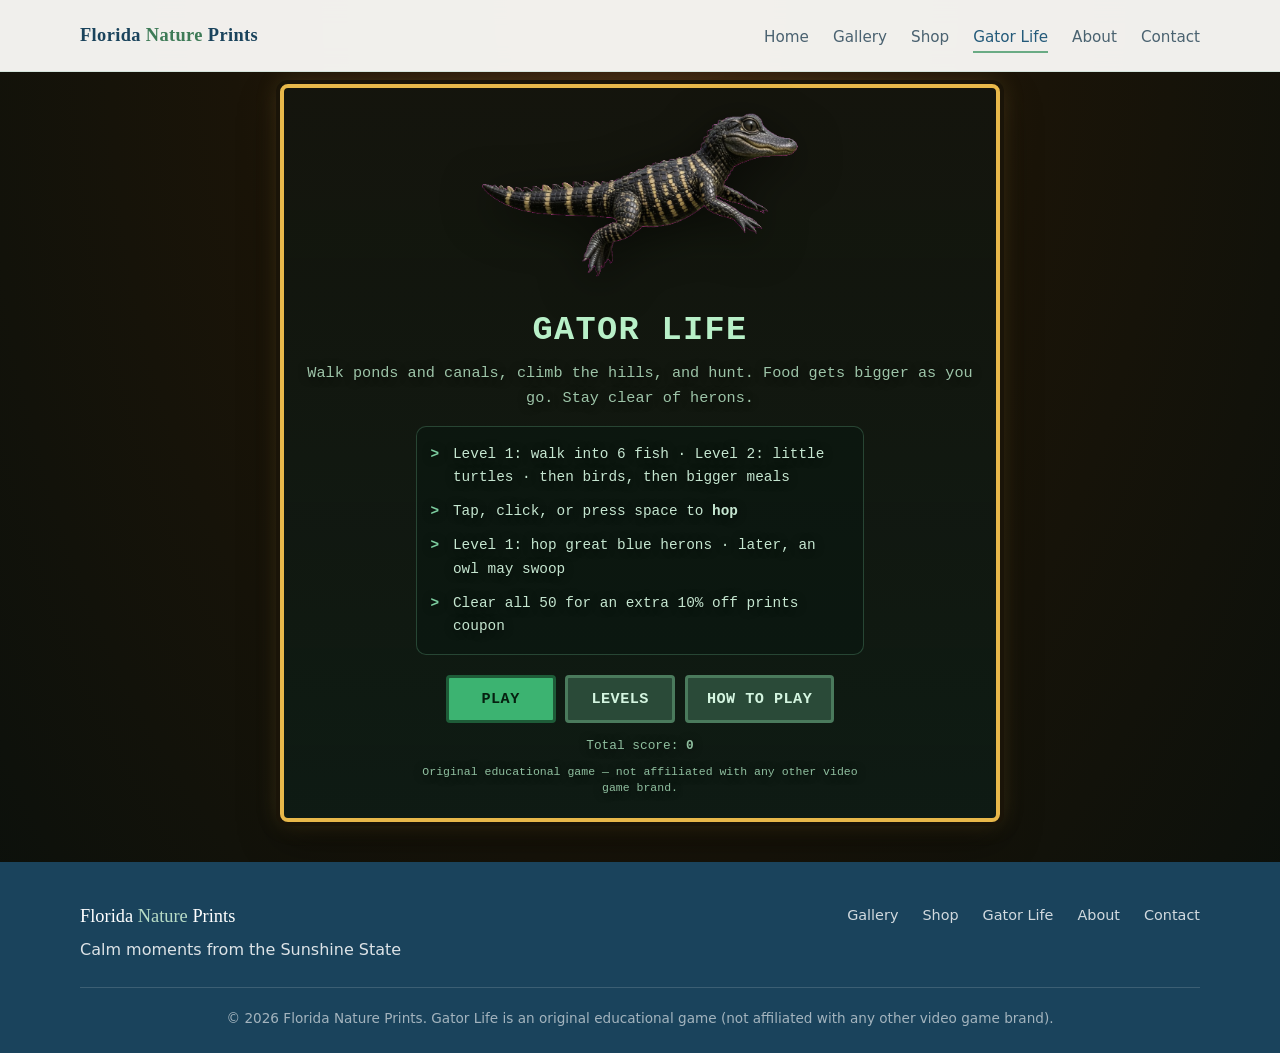
==== offline/gator-life/index.html @ 6492c617 "Replace Gator Life with Wildlife Match and add souvenirs Move Gator Life offline, add a 15-level mat" ====
<!DOCTYPE html>
<html lang="en">
  <head>
    <meta charset="UTF-8" />
    <meta
      name="viewport"
      content="width=device-width, initial-scale=1, maximum-scale=1, user-scalable=no, viewport-fit=cover"
    />
    <meta name="theme-color" content="#1a1408" />
    <meta name="apple-mobile-web-app-capable" content="yes" />
    <meta name="mobile-web-app-capable" content="yes" />
    <meta name="apple-mobile-web-app-status-bar-style" content="black-translucent" />
    <title>Gator Life - Florida Nature Prints</title>
    <meta
      name="description"
      content="Gator Life: hop a hatchling through Florida wetlands, meet herons and spoonbills, and learn real wildlife facts. An original educational game."
    />
    <link rel="stylesheet" href="css/styles.css" />
    <link rel="stylesheet" href="css/game.css?v=bound3" />
  </head>
  <body class="game-page">
    <header class="site-header">
      <div class="container nav-inner">
        <a href="../../index.html" class="logo" data-business-name
          >Florida <span>Nature</span> Prints</a
        >
        <button
          class="nav-toggle"
          type="button"
          aria-label="Open menu"
          aria-expanded="false"
        >
          <svg viewBox="0 0 24 24" fill="none" stroke="currentColor" stroke-width="2">
            <path d="M4 6h16M4 12h16M4 18h16" />
          </svg>
        </button>
        <ul class="nav-links">
          <li><a href="../../index.html">Home</a></li>
          <li><a href="../../gallery.html">Gallery</a></li>
          <li><a href="../../shop.html">Shop</a></li>
          <li><a href="index.html" class="active">Gator Life</a></li>
          <li><a href="../../about.html">About</a></li>
          <li><a href="../../contact.html">Contact</a></li>
        </ul>
      </div>
    </header>

    <main>
      <div class="game-wrap">
        <div class="game-card game-card-arcade">
          <!-- START -->
          <section id="screen-start" class="game-screen active game-screen-photo">
            <div class="start-hero" aria-hidden="true">
              <img
                src="images/game/gator-run.png"
                alt="Hatchling alligator leaping"
                class="start-gator-fig start-gator-run"
                width="320"
                height="180"
              />
            </div>
            <h1>Gator Life</h1>
            <p class="subtitle">
              Walk ponds and canals, climb the hills, and hunt. Food gets
              bigger as you go. Stay clear of herons.
            </p>
            <ul class="start-list">
              <li>Level 1: walk into 6 fish · Level 2: little turtles · then birds, then bigger meals</li>
              <li>Tap, click, or press space to <strong>hop</strong></li>
              <li>Level 1: hop great blue herons · later, an owl may swoop</li>
              <li>Clear all 50 for an extra 10% off prints coupon</li>
            </ul>
            <div class="btn-row">
              <button type="button" class="game-btn game-btn-primary" id="btn-start">
                Play
              </button>
              <button type="button" class="game-btn game-btn-secondary" id="btn-levels">
                Levels
              </button>
              <button type="button" class="game-btn game-btn-secondary" id="btn-how">
                How to play
              </button>
            </div>
            <div
              id="how-box"
              class="fact-card"
              style="display: none; margin-top: 1rem; background: #fffef5; color: #1a3324"
            >
              <p style="color: #1a3324">
                <strong>Hop:</strong> tap the trail, tap the big HOP pad, or press
                space / up / W.<br />
                <strong>Sawgrass &amp; knees:</strong> hop over them.<br />
                <strong>Hanging moss:</strong> stay on the bank — don’t hop.<br />
                <strong>Gaps &amp; logs:</strong> leap the water; land on fallen logs.<br />
                You can hop twice in the air.<br />
                Each level has a hunt (eat fish, catch fireflies, avoid herons).
                Finish the hunt to clear the stretch.<br />
                All 50 levels are open from the start. Three hearts per run.
              </p>
            </div>
            <div class="fact-card coupon-card" id="coupon-box-start" style="display: none; margin-top: 1rem">
              <div class="label">Print coupon</div>
              <p>You earned <strong>10% extra off</strong> prints:</p>
              <p class="coupon-code" id="coupon-code-start">GATOR10</p>
              <p class="coupon-hint"><a href="shop.html">Redeem in the shop</a></p>
            </div>
            <p class="controls-note">
              Total score:
              <strong id="global-score">0</strong>
              <br />
              <span class="legal-note"
                >Original educational game — not affiliated with any other video game
                brand.</span
              >
            </p>
          </section>

          <!-- LEVELS -->
          <section id="screen-levels" class="game-screen game-screen-photo">
            <h1>Pick a stretch</h1>
            <p class="subtitle">All 50 stretches are open. Each one has its own hunt.</p>
            <div class="level-grid" id="level-grid"></div>
            <div class="btn-row">
              <button type="button" class="game-btn game-btn-secondary" id="btn-levels-back">
                Back
              </button>
              <button type="button" class="game-btn game-btn-secondary" id="btn-reset">
                Reset progress
              </button>
            </div>
          </section>

          <!-- PLAY -->
          <section id="screen-play" class="game-screen">
            <div class="play-layout play-layout-runner">
              <div class="game-hud game-hud-compact">
                <span>LV <span id="play-hud-level">1</span></span>
                <span class="hearts" id="play-hud-hearts">♥♥♥</span>
                <span>Score <span id="play-hud-score">0</span></span>
                <button
                  type="button"
                  class="game-btn game-btn-secondary btn-quit-inline"
                  id="btn-quit-play"
                  aria-label="Quit to menu"
                >
                  Menu
                </button>
              </div>
              <h2 id="level-title" class="level-title-compact">Level</h2>
              <p id="level-blurb" style="display: none"></p>
              <div class="age-hud" id="age-hud">
                <div class="age-cell">
                  <span class="age-kicker">AGE</span>
                  <span class="age-big" id="age-big">0</span>
                  <span class="age-sub" id="age-sub">months old</span>
                </div>
                <div class="age-cell age-eat" id="eat-cell">
                  <span class="age-kicker" id="eat-kicker">EAT IN</span>
                  <span class="age-big" id="eat-big">2</span>
                  <span class="age-sub" id="eat-sub">days</span>
                </div>
              </div>

              <div class="stage-wrap stage-wrap-arcade stage-wrap-runner" id="stage-wrap">
                <canvas
                  id="game-canvas"
                  width="960"
                  height="440"
                  aria-label="Gator Life trail — tap to hop"
                ></canvas>
                <div id="goal-overlay" class="goal-overlay" role="dialog" aria-modal="true">
                  <div class="goal-card">
                    <div class="goal-kicker" id="goal-kicker">Level 1</div>
                    <h2 id="goal-title">First hunt</h2>
                    <p id="goal-text">Eat 10 fish. Hop the sawgrass. Don’t get grabbed by a heron.</p>
                    <button type="button" class="game-btn game-btn-primary" id="goal-go">
                      Let’s go
                    </button>
                  </div>
                </div>
                <div id="comic-overlay" class="comic-overlay" aria-modal="true" role="dialog">
                  <div class="meme-panel">
                    <button
                      type="button"
                      class="comic-close"
                      id="comic-close"
                      aria-label="Close quiz and keep playing"
                    >
                      ×
                    </button>
                    <div class="meme-npc" aria-hidden="true">
                      <div class="meme-npc-face" id="comic-npc-face">🐦</div>
                      <div class="meme-npc-name" id="comic-npc-name">Hattie the Heron</div>
                    </div>
                    <div class="comic-bubble meme-bubble">
                      <span class="comic-tag" id="comic-tag">QUIZ</span>
                      <p class="meme-npc-line" id="comic-npc-line">Quick one!</p>
                      <h3 id="comic-question">Question</h3>
                      <div class="comic-options" id="comic-options"></div>
                      <div class="comic-feedback" id="comic-feedback"></div>
                      <button
                        type="button"
                        class="game-btn game-btn-primary comic-continue"
                        id="comic-continue"
                        style="display: none"
                      >
                        Keep hopping
                      </button>
                    </div>
                  </div>
                </div>
              </div>

              <p class="play-hint" id="play-hint">Tap the trail or the HOP pad</p>

              <button type="button" class="hop-btn" id="btn-hop" aria-label="Hop">
                <span class="hop-btn-label">HOP</span>
                <span class="hop-btn-sub">tap · space</span>
              </button>
            </div>
          </section>

          <!-- FACT -->
          <section id="screen-fact" class="game-screen game-screen-photo">
            <div class="complete-emoji fact-gator-wrap" id="fact-emoji">
              <img
                src="images/game/gator-run.png"
                alt=""
                class="fact-gator-img fact-gator-run"
              />
            </div>
            <h1 id="fact-title">Stretch clear!</h1>
            <p class="score-pop" id="fact-score">Score</p>
            <div class="fact-card">
              <div class="label" id="fact-label">Florida Wildlife Fact</div>
              <p id="fact-text">Fact</p>
            </div>
            <div class="fact-card coupon-card" id="coupon-box" style="display: none">
              <div class="label">You finished Gator Life!</div>
              <p>
                Extra <strong>10% off</strong> prints. Use this code at checkout:
              </p>
              <p class="coupon-code" id="coupon-code">GATOR10</p>
              <p class="coupon-hint">
                Open the <a href="shop.html">shop</a> — the code fills in for you.
              </p>
            </div>
            <div class="btn-row">
              <button type="button" class="game-btn game-btn-primary" id="btn-fact-next">
                Next stretch
              </button>
              <button type="button" class="game-btn game-btn-secondary" id="btn-fact-levels">
                Level map
              </button>
            </div>
          </section>
        </div>
      </div>
    </main>

    <footer class="site-footer">
      <div class="container">
        <div class="footer-inner">
          <div>
            <div class="footer-brand" data-business-name>
              Florida <span>Nature</span> Prints
            </div>
            <p data-tagline>Calm moments from the Sunshine State</p>
          </div>
          <ul class="footer-links">
            <li><a href="../../gallery.html">Gallery</a></li>
            <li><a href="../../shop.html">Shop</a></li>
            <li><a href="index.html">Gator Life</a></li>
            <li><a href="../../about.html">About</a></li>
            <li><a href="../../contact.html">Contact</a></li>
          </ul>
        </div>
        <div class="footer-bottom">
          &copy; <span id="year"></span>
          <span data-business-name>Florida Nature Prints</span>. Gator Life is an
          original educational game (not affiliated with any other video game brand).
        </div>
      </div>
    </footer>

    <script>
      document.getElementById("year").textContent = new Date().getFullYear();
    </script>
    <script src="js/config.js"></script>
    <script src="js/main.js"></script>
    <script src="js/gator-questions.js"></script>
    <script src="js/game.js?v=gator12"></script>
  </body>
</html>
---- offline/gator-life/css/styles.css ----
/* ============================================================
   Florida Nature Prints — soft blue & green theme
   ============================================================ */

:root {
  --blue-50: #f0f7fb;
  --blue-100: #d9ecf5;
  --blue-200: #b3d9eb;
  --blue-400: #5a9fc4;
  --blue-600: #2d6f95;
  --blue-700: #245a7a;
  --blue-800: #1a435c;

  --green-50: #f2f8f4;
  --green-100: #dceee3;
  --green-200: #b8dcc6;
  --green-400: #6aab84;
  --green-600: #3d7a56;
  --green-700: #2f5f43;

  --sand: #f7f4ef;
  --cream: #faf9f6;
  --text: #1e3340;
  --text-soft: #4a6270;
  --border: #d4e4dc;
  --white: #ffffff;
  --shadow: 0 8px 30px rgba(36, 90, 122, 0.08);
  --shadow-hover: 0 14px 40px rgba(36, 90, 122, 0.14);
  --radius: 14px;
  --radius-sm: 10px;
  --max: 1120px;
  --header-h: 72px;
  --font: "Segoe UI", system-ui, -apple-system, BlinkMacSystemFont, sans-serif;
  --font-display: Georgia, "Times New Roman", serif;
}

*,
*::before,
*::after {
  box-sizing: border-box;
  margin: 0;
  padding: 0;
}

html {
  scroll-behavior: smooth;
}

body {
  font-family: var(--font);
  color: var(--text);
  background: var(--cream);
  line-height: 1.6;
  min-height: 100vh;
  display: flex;
  flex-direction: column;
}

img {
  max-width: 100%;
  height: auto;
  display: block;
}

a {
  color: var(--blue-600);
  text-decoration: none;
  transition: color 0.2s ease;
}

a:hover {
  color: var(--green-600);
}

/* ---- Layout ---- */
.container {
  width: min(100% - 2rem, var(--max));
  margin-inline: auto;
}

main {
  flex: 1;
}

/* ---- Header / Nav ---- */
.site-header {
  position: sticky;
  top: 0;
  z-index: 100;
  background: rgba(250, 249, 246, 0.92);
  backdrop-filter: blur(12px);
  border-bottom: 1px solid var(--border);
  height: var(--header-h);
}

.nav-inner {
  height: var(--header-h);
  display: flex;
  align-items: center;
  justify-content: space-between;
  gap: 1rem;
}

.logo {
  font-family: var(--font-display);
  font-size: 1.15rem;
  font-weight: 600;
  color: var(--blue-800);
  letter-spacing: 0.02em;
  white-space: nowrap;
}

.logo span {
  color: var(--green-600);
}

.nav-links {
  display: flex;
  align-items: center;
  gap: 0.25rem 1.5rem;
  list-style: none;
}

.nav-links a {
  color: var(--text-soft);
  font-size: 0.95rem;
  font-weight: 500;
  padding: 0.35rem 0;
  border-bottom: 2px solid transparent;
}

.nav-links a:hover,
.nav-links a.active {
  color: var(--blue-700);
  border-bottom-color: var(--green-400);
}

.nav-toggle {
  display: none;
  background: none;
  border: 1px solid var(--border);
  border-radius: 8px;
  padding: 0.45rem 0.6rem;
  cursor: pointer;
  color: var(--blue-700);
}

.nav-toggle svg {
  width: 22px;
  height: 22px;
  display: block;
}

/* ---- Buttons ---- */
.btn {
  display: inline-flex;
  align-items: center;
  justify-content: center;
  gap: 0.5rem;
  padding: 0.8rem 1.5rem;
  border-radius: 999px;
  font-size: 0.95rem;
  font-weight: 600;
  border: 2px solid transparent;
  cursor: pointer;
  transition: background 0.2s ease, color 0.2s ease, box-shadow 0.2s ease,
    transform 0.15s ease;
  text-decoration: none;
  font-family: inherit;
}

.btn:active {
  transform: scale(0.98);
}

.btn-primary {
  background: var(--blue-600);
  color: var(--white);
}

.btn-primary:hover {
  background: var(--blue-700);
  color: var(--white);
  box-shadow: var(--shadow);
}

.btn-secondary {
  background: var(--green-600);
  color: var(--white);
}

.btn-secondary:hover {
  background: var(--green-700);
  color: var(--white);
}

.btn-outline {
  background: transparent;
  border-color: var(--blue-400);
  color: var(--blue-700);
}

.btn-outline:hover {
  background: var(--blue-50);
  color: var(--blue-800);
}

/* Shipping & packaging box on shop */
.shipping-box {
  margin-top: 1.5rem;
  padding: 1.25rem 1.35rem;
  background: var(--white);
  border: 1px solid var(--border);
  border-radius: var(--radius);
  box-shadow: var(--shadow);
}

.shipping-box h3 {
  margin: 0 0 0.5rem;
  font-size: 1.15rem;
}

.shipping-lead {
  margin: 0 0 0.85rem;
  font-size: 0.95rem;
  color: var(--text-soft);
  line-height: 1.5;
}

.shipping-tube {
  margin: 0 0 1rem;
  padding: 0.85rem 1rem;
  background: var(--blue-50, #f0f7f4);
  border-radius: calc(var(--radius) - 2px);
  border: 1px solid rgba(26, 61, 46, 0.1);
}

.shipping-tube strong {
  display: block;
  margin-bottom: 0.35rem;
  color: var(--blue-800, #1a3d2e);
  font-size: 0.95rem;
}

.shipping-tube p {
  margin: 0;
  font-size: 0.88rem;
  color: var(--text-soft);
  line-height: 1.45;
}

.shipping-table {
  width: 100%;
  border-collapse: collapse;
  font-size: 0.9rem;
  margin-bottom: 0.75rem;
}

.shipping-table th,
.shipping-table td {
  text-align: left;
  padding: 0.5rem 0.4rem;
  border-bottom: 1px solid var(--border);
}

.shipping-table th {
  font-size: 0.75rem;
  text-transform: uppercase;
  letter-spacing: 0.04em;
  color: var(--text-soft);
  font-weight: 600;
}

.shipping-table td:last-child,
.shipping-table th:last-child {
  text-align: right;
  font-weight: 600;
  color: var(--blue-800, #1a3d2e);
}

.shipping-table .ship-muted {
  color: var(--text-soft);
  font-weight: 400;
}

.shipping-note {
  margin: 0;
  font-size: 0.82rem;
  color: var(--text-soft);
  line-height: 1.45;
}

.order-shipping-estimate {
  margin: 0 0 1.1rem;
  padding: 0.85rem 1rem;
  border-radius: var(--radius);
  background: linear-gradient(
    135deg,
    rgba(26, 61, 46, 0.06),
    rgba(26, 61, 46, 0.02)
  );
  border: 1px solid rgba(26, 61, 46, 0.12);
  display: flex;
  flex-wrap: wrap;
  align-items: baseline;
  gap: 0.35rem 0.75rem;
}

.order-shipping-estimate strong {
  font-size: 0.9rem;
}

.order-shipping-estimate > span {
  font-size: 1.15rem;
  font-weight: 700;
  color: var(--blue-800, #1a3d2e);
  margin-left: auto;
}

.order-shipping-estimate p {
  flex: 1 1 100%;
  margin: 0.15rem 0 0;
  font-size: 0.82rem;
  color: var(--text-soft);
  line-height: 1.4;
}

.btn-payment {
  background: linear-gradient(135deg, #635bff 0%, #0a2540 100%);
  color: var(--white);
  width: 100%;
  max-width: 320px;
}

.btn-payment:hover {
  color: var(--white);
  box-shadow: var(--shadow-hover);
  opacity: 0.95;
}

.btn-block {
  width: 100%;
}

/* ---- Hero (soft video band from gallery photos) ---- */
.hero {
  position: relative;
  min-height: min(72vh, 600px);
  display: flex;
  align-items: center;
  color: var(--white);
  overflow: hidden;
  background: #1a3d2e;
}

.hero-media {
  position: absolute;
  inset: 0;
  z-index: 0;
  overflow: hidden;
}

.hero-video {
  position: absolute;
  inset: 0;
  width: 100%;
  height: 100%;
  object-fit: cover;
  object-position: center;
  opacity: 0;
  transition: opacity 1.4s ease;
  pointer-events: none;
}

.hero-video.is-active {
  opacity: 1;
}

/* Gentle veil so headline stays readable, video stays calm */
.hero-media-veil {
  position: absolute;
  inset: 0;
  background:
    linear-gradient(
      105deg,
      rgba(12, 32, 28, 0.72) 0%,
      rgba(26, 55, 48, 0.45) 48%,
      rgba(18, 40, 36, 0.35) 100%
    ),
    linear-gradient(
      to top,
      rgba(8, 20, 16, 0.55) 0%,
      transparent 42%
    );
  pointer-events: none;
}

.hero-content {
  position: relative;
  z-index: 1;
  max-width: 620px;
  padding: 3.5rem 0;
}

.hero-caption {
  margin: 1.25rem 0 0 !important;
  font-size: 0.88rem !important;
  opacity: 0.82 !important;
  letter-spacing: 0.02em;
  max-width: none !important;
}

.hero h1 {
  font-family: var(--font-display);
  font-size: clamp(2.1rem, 5vw, 3.25rem);
  font-weight: 600;
  line-height: 1.15;
  margin-bottom: 1rem;
  letter-spacing: -0.02em;
}

.hero p {
  font-size: clamp(1.05rem, 2.2vw, 1.25rem);
  opacity: 0.95;
  margin-bottom: 1.75rem;
  max-width: 34ch;
}

.hero-actions {
  display: flex;
  flex-wrap: wrap;
  gap: 0.85rem;
}

.hero .btn-primary {
  background: var(--white);
  color: var(--blue-700);
}

.hero .btn-primary:hover {
  background: var(--green-50);
  color: var(--green-700);
}

.hero .btn-outline {
  border-color: rgba(255, 255, 255, 0.7);
  color: var(--white);
}

.hero .btn-outline:hover {
  background: rgba(255, 255, 255, 0.12);
  color: var(--white);
}

/* ---- Sections ---- */
.section {
  padding: 4rem 0;
}

.section-alt {
  background: var(--blue-50);
}

.section-green {
  background: var(--green-50);
}

.section-header {
  text-align: center;
  max-width: 560px;
  margin: 0 auto 2.5rem;
}

.section-header h2 {
  font-family: var(--font-display);
  font-size: clamp(1.75rem, 3.5vw, 2.25rem);
  color: var(--blue-800);
  margin-bottom: 0.6rem;
}

.section-header p {
  color: var(--text-soft);
  font-size: 1.05rem;
}

.page-hero {
  background: linear-gradient(135deg, var(--blue-100), var(--green-100));
  padding: 2.75rem 0 2.25rem;
  border-bottom: 1px solid var(--border);
}

.page-hero h1 {
  font-family: var(--font-display);
  font-size: clamp(1.85rem, 4vw, 2.5rem);
  color: var(--blue-800);
  margin-bottom: 0.4rem;
}

.page-hero p {
  color: var(--text-soft);
  font-size: 1.05rem;
  max-width: 50ch;
}

/* ---- Feature cards (home) ---- */
.features {
  display: grid;
  grid-template-columns: repeat(3, 1fr);
  gap: 1.5rem;
}

.feature-card {
  background: var(--white);
  border: 1px solid var(--border);
  border-radius: var(--radius);
  padding: 1.75rem;
  box-shadow: var(--shadow);
  text-align: center;
}

.feature-icon {
  width: 48px;
  height: 48px;
  margin: 0 auto 1rem;
  border-radius: 50%;
  background: var(--green-100);
  color: var(--green-600);
  display: flex;
  align-items: center;
  justify-content: center;
  font-size: 1.35rem;
}

.feature-card h3 {
  font-size: 1.1rem;
  color: var(--blue-800);
  margin-bottom: 0.4rem;
}

.feature-card p {
  color: var(--text-soft);
  font-size: 0.95rem;
}

/* ---- Gallery: category covers + accordion dropdowns ---- */
.category-choice-grid {
  display: grid;
  grid-template-columns: repeat(auto-fill, minmax(240px, 1fr));
  gap: 1.25rem;
}

.category-choice {
  display: block;
  text-decoration: none;
  color: inherit;
  background: var(--white);
  border: 1px solid var(--border);
  border-radius: var(--radius);
  overflow: hidden;
  box-shadow: var(--shadow);
  cursor: pointer;
  padding: 0;
  font: inherit;
  text-align: left;
  transition: transform 0.2s ease, box-shadow 0.2s ease, border-color 0.2s ease;
  width: 100%;
}

.category-choice:hover,
.category-choice:focus-visible {
  transform: translateY(-3px);
  box-shadow: var(--shadow-hover);
  border-color: var(--green-600, #2f6b43);
  outline: none;
}

.category-choice-img {
  position: relative;
  width: 100%;
  aspect-ratio: 4 / 3;
  background: linear-gradient(160deg, var(--blue-100), var(--green-100));
  overflow: hidden;
}

.category-choice-img img {
  position: absolute;
  inset: 0;
  width: 100%;
  height: 100%;
  object-fit: cover;
  object-position: center;
  display: block;
  transition: transform 0.35s ease;
}

.category-choice:hover .category-choice-img img {
  transform: scale(1.04);
}

.category-choice-body {
  padding: 0.9rem 1rem 1.05rem;
}

.category-choice-body h3 {
  margin: 0 0 0.25rem;
  font-size: 1.15rem;
  color: var(--blue-800, #143d22);
}

.category-choice-body p {
  margin: 0 0 0.55rem;
  font-size: 0.9rem;
  color: var(--text-soft);
  line-height: 1.35;
}

.category-choice-meta {
  display: inline-block;
  font-size: 0.8rem;
  font-weight: 700;
  color: var(--green-700, #2a8f55);
  letter-spacing: 0.02em;
}

.gallery-top-bar,
.gallery-browse-bar {
  display: flex;
  flex-wrap: wrap;
  align-items: center;
  gap: 0.75rem 1rem;
  margin-bottom: 1.35rem;
  padding: 0.85rem 1rem;
  background: var(--white);
  border: 1px solid var(--border);
  border-radius: var(--radius);
  box-shadow: var(--shadow);
}

.gallery-select-label {
  display: flex;
  align-items: center;
  gap: 0.5rem;
  font-weight: 650;
  color: var(--blue-800, #143d22);
  font-size: 0.92rem;
}

.gallery-select-label select {
  font: inherit;
  font-weight: 600;
  padding: 0.5rem 2rem 0.5rem 0.75rem;
  border-radius: 8px;
  border: 1px solid var(--border);
  background: #fff;
  color: var(--blue-800, #143d22);
  min-width: 12rem;
  cursor: pointer;
}

.gallery-count {
  margin: 0 0 0 auto;
  font-size: 0.88rem;
  color: var(--text-soft);
  font-weight: 600;
}

.gallery-empty {
  grid-column: 1 / -1;
  text-align: center;
  color: var(--text-soft);
  padding: 2rem 1rem;
}

/* Mixed “all categories” grid (jumbled order, not by theme) */
.gallery-all-mixed {
  margin: 0.25rem 0 1.25rem;
}

.gallery-all-mixed[hidden] {
  display: none !important;
}

.gallery-all-mixed .photo-grid {
  margin-top: 0.35rem;
}

/* Accordion category sections */
.gallery-accordion {
  display: flex;
  flex-direction: column;
  gap: 1rem;
}

.gallery-accordion[hidden] {
  display: none !important;
}

.gallery-section {
  background: var(--white);
  border: 1px solid var(--border);
  border-radius: var(--radius);
  box-shadow: var(--shadow);
  overflow: hidden;
}

.gallery-section-toggle {
  display: grid;
  grid-template-columns: 120px 1fr auto;
  gap: 0.85rem 1rem;
  align-items: center;
  width: 100%;
  padding: 0.75rem;
  border: 0;
  background: transparent;
  cursor: pointer;
  text-align: left;
  font: inherit;
  color: inherit;
}

.gallery-section-toggle:hover {
  background: rgba(47, 107, 67, 0.06);
}

.gallery-section-cover {
  position: relative;
  width: 120px;
  height: 90px;
  border-radius: 8px;
  overflow: hidden;
  background: linear-gradient(160deg, var(--blue-100), var(--green-100));
  flex-shrink: 0;
}

.gallery-section-cover img {
  position: absolute;
  inset: 0;
  width: 100%;
  height: 100%;
  object-fit: cover;
  display: block;
}

.gallery-section-text h2 {
  margin: 0 0 0.2rem;
  font-size: 1.2rem;
  color: var(--blue-800, #143d22);
}

.gallery-section-text p {
  margin: 0 0 0.35rem;
  font-size: 0.9rem;
  color: var(--text-soft);
}

.gallery-section-chevron {
  font-size: 1.25rem;
  color: var(--green-700, #2a8f55);
  transition: transform 0.2s ease;
  padding-right: 0.35rem;
}

.gallery-section.is-open .gallery-section-chevron {
  transform: rotate(180deg);
}

.gallery-section-panel {
  display: none;
  padding: 0 0.85rem 1.1rem;
  border-top: 1px solid var(--border);
}

.gallery-section.is-open .gallery-section-panel {
  display: block;
  padding-top: 1rem;
}

.gallery-section-panel .photo-grid {
  margin-top: 0.25rem;
}

@media (max-width: 560px) {
  .gallery-count {
    margin-left: 0;
    width: 100%;
  }

  .gallery-browse-bar,
  .gallery-top-bar {
    flex-direction: column;
    align-items: stretch;
  }

  .gallery-select-label {
    flex-direction: column;
    align-items: stretch;
  }

  .gallery-section-toggle {
    grid-template-columns: 88px 1fr auto;
  }

  .gallery-section-cover {
    width: 88px;
    height: 72px;
  }
}

/* ---- Photo grid ---- */
.photo-grid {
  display: grid;
  grid-template-columns: repeat(auto-fill, minmax(280px, 1fr));
  gap: 1.5rem;
}

.photo-card {
  background: var(--white);
  border-radius: var(--radius);
  overflow: hidden;
  border: 1px solid var(--border);
  box-shadow: var(--shadow);
  transition: transform 0.25s ease, box-shadow 0.25s ease;
}

.photo-card:hover {
  transform: translateY(-4px);
  box-shadow: var(--shadow-hover);
}

.photo-card .photo-img-wrap {
  position: relative;
  aspect-ratio: 4 / 3;
  width: 100%;
  background: linear-gradient(160deg, var(--blue-100), var(--green-100));
  overflow: hidden;
}

.photo-card .photo-img {
  position: absolute;
  inset: 0;
  width: 100%;
  height: 100%;
  object-fit: cover; /* fill the card so the photo is always visible */
  object-position: center;
  display: block;
}

.photo-card .photo-body {
  padding: 1.1rem 1.25rem 1.35rem;
}

.photo-card h3 {
  font-size: 1.05rem;
  color: var(--blue-800);
  margin-bottom: 0.25rem;
}

.photo-card p {
  color: var(--text-soft);
  font-size: 0.9rem;
}

.photo-card .photo-actions {
  margin-top: 0.9rem;
  display: flex;
  gap: 0.5rem;
}

.photo-card .btn {
  padding: 0.5rem 1rem;
  font-size: 0.85rem;
}

/* ---- Shop layout ---- */
.shop-layout {
  display: grid;
  grid-template-columns: 1fr 1fr;
  gap: 2.5rem;
  align-items: start;
}

.shop-info h2 {
  font-family: var(--font-display);
  font-size: 1.6rem;
  color: var(--blue-800);
  margin-bottom: 0.75rem;
}

.shop-info > p {
  color: var(--text-soft);
  margin-bottom: 1.5rem;
}

.size-list {
  list-style: none;
  margin-bottom: 1.75rem;
}

.size-list li {
  display: flex;
  justify-content: space-between;
  align-items: center;
  padding: 0.75rem 1rem;
  background: var(--white);
  border: 1px solid var(--border);
  border-radius: var(--radius-sm);
  margin-bottom: 0.5rem;
}

.size-list .size-label {
  font-weight: 500;
  color: var(--text);
}

.size-list .size-label {
  font-weight: 500;
  color: var(--text);
}

.size-list .size-price {
  font-weight: 600;
  color: var(--green-600);
  white-space: nowrap;
  margin-left: 0.75rem;
}

.size-desc {
  display: block;
  font-size: 0.8rem;
  font-weight: 500;
  color: var(--text-soft);
  margin-top: 0.15rem;
}

.product-type-cards {
  display: grid;
  grid-template-columns: repeat(auto-fit, minmax(280px, 1fr));
  gap: 1.25rem;
  margin-top: 0.5rem;
}

.product-type-card {
  position: relative;
  background: var(--white);
  border: 1px solid var(--border);
  border-radius: var(--radius);
  padding: 1.35rem 1.4rem 1.2rem;
  box-shadow: var(--shadow);
}

.product-type-card.is-featured {
  border-color: var(--green-600, #2f6b43);
  box-shadow: 0 8px 28px rgba(47, 107, 67, 0.12);
}

.product-type-badge {
  position: absolute;
  top: 0.85rem;
  right: 0.85rem;
  background: linear-gradient(180deg, #3cb371, #2a8f55);
  color: #fff;
  font-size: 0.72rem;
  font-weight: 800;
  letter-spacing: 0.04em;
  text-transform: uppercase;
  padding: 0.25rem 0.55rem;
  border-radius: 999px;
}

.product-type-icon {
  font-size: 1.75rem;
  margin-bottom: 0.4rem;
}

.product-type-card h3 {
  margin: 0 0 0.4rem;
  color: var(--blue-800);
  font-size: 1.2rem;
}

.product-type-card > p {
  margin: 0 0 0.85rem;
  color: var(--text-soft);
  font-size: 0.95rem;
}

.order-steps {
  margin: 0.5rem 0 0;
  padding-left: 1.2rem;
  color: var(--text);
  line-height: 1.55;
}

.order-steps li {
  margin-bottom: 0.55rem;
}

.notify-box {
  margin-top: 1.5rem;
  padding: 1.15rem 1.25rem;
  background: #f3faf6;
  border: 1px solid rgba(47, 107, 67, 0.25);
  border-radius: var(--radius);
}

.notify-box h3 {
  margin: 0 0 0.55rem;
  font-size: 1.05rem;
  color: var(--blue-800);
}

.notify-box ul {
  margin: 0;
  padding-left: 1.15rem;
  color: var(--text-soft);
  font-size: 0.92rem;
  line-height: 1.5;
}

.notify-box li {
  margin-bottom: 0.4rem;
}

.notify-box-tip {
  margin: 0.75rem 0 0;
  font-size: 0.88rem;
  color: var(--blue-800);
}

.notify-box code,
.payment-note code {
  font-size: 0.82em;
  background: rgba(0, 0, 0, 0.06);
  padding: 0.1em 0.35em;
  border-radius: 4px;
}

.payment-box {
  background: var(--white);
  border: 1px solid var(--border);
  border-radius: var(--radius);
  padding: 1.5rem;
  box-shadow: var(--shadow);
  margin-top: 1.5rem;
}

.payment-box h3 {
  font-size: 1.05rem;
  color: var(--blue-800);
  margin-bottom: 0.5rem;
}

.payment-box p {
  font-size: 0.9rem;
  color: var(--text-soft);
  margin-bottom: 1rem;
}

.payment-buttons {
  display: flex;
  flex-direction: column;
  gap: 0.55rem;
}

.btn-payment-alt {
  background: #1a4a6b !important;
  border-color: #0f3048 !important;
}

.form-after-submit {
  margin: 0.75rem 0 0;
  font-size: 0.88rem;
  color: var(--text-soft);
  text-align: center;
}

.payment-note {
  font-size: 0.8rem;
  color: var(--text-soft);
  margin-top: 0.75rem;
}

/* ---- Forms ---- */
.form-card {
  background: var(--white);
  border: 1px solid var(--border);
  border-radius: var(--radius);
  padding: 1.75rem;
  box-shadow: var(--shadow);
}

.form-card h2 {
  font-family: var(--font-display);
  font-size: 1.4rem;
  color: var(--blue-800);
  margin-bottom: 0.35rem;
}

.form-card .form-intro {
  color: var(--text-soft);
  font-size: 0.95rem;
  margin-bottom: 1.5rem;
}

.form-group {
  margin-bottom: 1.1rem;
}

.form-group label {
  display: block;
  font-size: 0.9rem;
  font-weight: 600;
  color: var(--blue-800);
  margin-bottom: 0.35rem;
}

.form-group .hint {
  font-weight: 400;
  color: var(--text-soft);
  font-size: 0.8rem;
}

.form-group input,
.form-group select,
.form-group textarea {
  width: 100%;
  padding: 0.7rem 0.9rem;
  border: 1px solid var(--border);
  border-radius: var(--radius-sm);
  font-size: 1rem;
  font-family: inherit;
  color: var(--text);
  background: var(--cream);
  transition: border-color 0.2s ease, box-shadow 0.2s ease;
}

.form-group input:focus,
.form-group select:focus,
.form-group textarea:focus {
  outline: none;
  border-color: var(--blue-400);
  box-shadow: 0 0 0 3px rgba(90, 159, 196, 0.2);
  background: var(--white);
}

.form-group textarea {
  min-height: 120px;
  resize: vertical;
}

.form-row {
  display: grid;
  grid-template-columns: 1fr 1fr;
  gap: 1rem;
}

.form-message {
  display: none;
  padding: 0.9rem 1rem;
  border-radius: var(--radius-sm);
  margin-bottom: 1rem;
  font-size: 0.95rem;
}

.form-message.success {
  display: block;
  background: var(--green-100);
  color: var(--green-700);
  border: 1px solid var(--green-200);
}

.form-message.error {
  display: block;
  background: #fdecea;
  color: #9b2c2c;
  border: 1px solid #f5c6c2;
}

/* ---- About ---- */
.about-grid {
  display: grid;
  grid-template-columns: 1.1fr 0.9fr;
  gap: 2.5rem;
  align-items: center;
}

.about-text h2 {
  font-family: var(--font-display);
  font-size: 1.75rem;
  color: var(--blue-800);
  margin-bottom: 1rem;
}

.about-text p {
  color: var(--text-soft);
  margin-bottom: 1rem;
}

.about-image {
  border-radius: var(--radius);
  overflow: hidden;
  border: 1px solid var(--border);
  box-shadow: var(--shadow);
  aspect-ratio: 4 / 5;
  background: linear-gradient(160deg, var(--blue-100), var(--green-100));
  display: flex;
  align-items: center;
  justify-content: center;
}

.about-image img {
  width: 100%;
  height: 100%;
  object-fit: contain;
  object-position: center;
}

/* ---- Contact ---- */
.contact-grid {
  display: grid;
  grid-template-columns: 1fr 1.2fr;
  gap: 2.5rem;
  align-items: start;
}

.contact-details {
  background: var(--white);
  border: 1px solid var(--border);
  border-radius: var(--radius);
  padding: 1.75rem;
  box-shadow: var(--shadow);
}

.contact-details h2 {
  font-family: var(--font-display);
  font-size: 1.4rem;
  color: var(--blue-800);
  margin-bottom: 0.75rem;
}

.contact-details p {
  color: var(--text-soft);
  margin-bottom: 1rem;
}

.contact-details a {
  font-weight: 600;
}

/* ---- CTA band ---- */
.cta-band {
  text-align: center;
  padding: 3.5rem 0;
  background: linear-gradient(135deg, var(--blue-600), var(--green-600));
  color: var(--white);
}

.cta-band h2 {
  font-family: var(--font-display);
  font-size: clamp(1.5rem, 3vw, 2rem);
  margin-bottom: 0.6rem;
}

.cta-band p {
  opacity: 0.95;
  margin-bottom: 1.5rem;
}

.cta-band .btn-primary {
  background: var(--white);
  color: var(--blue-700);
}

.cta-band .btn-primary:hover {
  background: var(--green-50);
}

/* ---- Footer ---- */
.site-footer {
  background: var(--blue-800);
  color: rgba(255, 255, 255, 0.85);
  padding: 2.5rem 0 1.5rem;
  margin-top: auto;
}

.footer-inner {
  display: flex;
  flex-wrap: wrap;
  justify-content: space-between;
  gap: 1.5rem;
  margin-bottom: 1.5rem;
}

.footer-brand {
  font-family: var(--font-display);
  font-size: 1.15rem;
  color: var(--white);
  margin-bottom: 0.35rem;
}

.footer-brand span {
  color: var(--green-200);
}

.footer-links {
  display: flex;
  flex-wrap: wrap;
  gap: 1rem 1.5rem;
  list-style: none;
}

.footer-links a {
  color: rgba(255, 255, 255, 0.8);
  font-size: 0.9rem;
}

.footer-links a:hover {
  color: var(--white);
}

.footer-bottom {
  border-top: 1px solid rgba(255, 255, 255, 0.15);
  padding-top: 1.25rem;
  font-size: 0.85rem;
  color: rgba(255, 255, 255, 0.6);
  text-align: center;
}

/* ---- Preview notice (when Formspree not set up) ---- */
.setup-notice {
  background: #fff8e6;
  border: 1px solid #f0d78c;
  color: #6b5200;
  padding: 0.85rem 1rem;
  border-radius: var(--radius-sm);
  font-size: 0.9rem;
  margin-bottom: 1rem;
}

.setup-notice code {
  background: rgba(0, 0, 0, 0.06);
  padding: 0.1rem 0.35rem;
  border-radius: 4px;
  font-size: 0.85em;
}

/* ---- Mobile ---- */
@media (max-width: 800px) {
  .nav-toggle {
    display: block;
  }

  .nav-links {
    position: absolute;
    top: var(--header-h);
    left: 0;
    right: 0;
    background: var(--cream);
    border-bottom: 1px solid var(--border);
    flex-direction: column;
    align-items: stretch;
    padding: 0.75rem 1rem 1rem;
    gap: 0;
    display: none;
    box-shadow: var(--shadow);
  }

  .nav-links.open {
    display: flex;
  }

  .nav-links a {
    padding: 0.75rem 0.5rem;
    border-bottom: 1px solid var(--border);
  }

  .nav-links a.active {
    border-bottom-color: var(--green-400);
  }

  .features {
    grid-template-columns: 1fr;
  }

  .shop-layout,
  .about-grid,
  .contact-grid {
    grid-template-columns: 1fr;
  }

  .form-row {
    grid-template-columns: 1fr;
  }

  .hero {
    min-height: min(70vh, 520px);
  }

  .section {
    padding: 3rem 0;
  }
}

@media (max-width: 480px) {
  .hero-actions {
    flex-direction: column;
  }

  .hero-actions .btn {
    width: 100%;
  }

  .photo-grid {
    grid-template-columns: 1fr;
  }
}
---- offline/gator-life/css/game.css ----
/* Gator Life — original Florida wetland hop-runner (mobile-first) */

.game-page {
  background: radial-gradient(ellipse at top, #3a2410 0%, #1a1408 45%, #0a100c 100%);
  min-height: 100vh;
  min-height: 100dvh;
}

/* While playing: less scroll bounce, sticky controls feel */
.game-page.is-playing {
  overscroll-behavior: none;
}

.game-page.is-playing .site-footer {
  display: none;
}

.game-card-arcade {
  border-color: #e8b84a !important;
  box-shadow:
    0 0 0 4px #1a1408,
    0 0 24px rgba(232, 184, 74, 0.22),
    0 16px 40px rgba(0, 0, 0, 0.45) !important;
  background-color: #1a2418;
  background-image:
    linear-gradient(180deg, rgba(18, 12, 6, 0.78) 0%, rgba(10, 28, 18, 0.82) 100%),
    url("../images/prints/marsh-at-dusk.jpeg");
  background-size: cover;
  background-position: center;
  background-attachment: scroll;
}

/* Soft panels so text stays readable over photos */
.game-screen-photo .subtitle,
.game-screen-photo .controls-note,
.game-screen-photo .start-list {
  text-shadow: 0 1px 8px rgba(0, 0, 0, 0.65);
}

.game-screen-photo .start-list {
  background: rgba(8, 24, 16, 0.45);
  border-radius: 10px;
  padding: 0.65rem 0.85rem;
  border: 1px solid rgba(125, 206, 160, 0.25);
}

.play-layout {
  display: flex;
  flex-direction: column;
  align-items: stretch;
  gap: 0.4rem;
}

.game-hud-compact {
  margin-bottom: 0.25rem !important;
  gap: 0.35rem 0.55rem !important;
  padding: 0.4rem 0.55rem !important;
  font-size: 0.8rem !important;
}

.btn-quit-inline {
  margin-left: auto;
  min-height: 34px !important;
  min-width: auto !important;
  padding: 0.25rem 0.55rem !important;
  font-size: 0.7rem !important;
  border-width: 2px !important;
}

.level-title-compact {
  font-size: 0.88rem !important;
  color: #b8f0c8;
  text-align: center;
  margin: 0 0 0.15rem !important;
  font-weight: 800;
  letter-spacing: 0.03em;
}

.age-hud {
  display: grid;
  grid-template-columns: 1fr 1fr;
  gap: 0.4rem;
  margin: 0.15rem 0 0.35rem;
}

.age-cell {
  background: #0a1a10;
  border: 3px solid #3cb371;
  border-radius: 8px;
  text-align: center;
  padding: 0.25rem 0.3rem 0.3rem;
}

.age-cell.age-eat {
  border-color: #f0c040;
}

.age-cell.is-hungry {
  border-color: #ff6b4a;
  background: #2a120c;
}

.age-kicker {
  display: block;
  font-size: 0.62rem;
  font-weight: 900;
  letter-spacing: 0.12em;
  color: #8fbf9f;
}

.age-big {
  display: block;
  font-size: clamp(1.8rem, 7vw, 2.6rem);
  line-height: 1;
  font-weight: 900;
  color: #ffe566;
  font-variant-numeric: tabular-nums;
}

.age-eat .age-big {
  color: #fff4b0;
}

.age-cell.is-hungry .age-big {
  color: #ff8866;
}

.age-sub {
  display: block;
  font-size: 0.72rem;
  font-weight: 800;
  color: #d4f5e0;
  margin-top: 0.05rem;
}

.coupon-card {
  border-color: #f0c040 !important;
}

.coupon-code {
  font-size: 1.45rem;
  font-weight: 900;
  letter-spacing: 0.08em;
  color: #ffe566;
  margin: 0.35rem 0;
}

.coupon-hint {
  font-size: 0.8rem;
  color: #c5e6d0;
}

.coupon-hint a {
  color: #ffe566;
}

.stage-wrap-arcade {
  max-width: min(100%, 640px);
  width: 100%;
  margin: 0 auto;
  background: #06140e;
  border-color: #3cb371 !important;
  box-shadow:
    inset 0 0 30px rgba(0, 0, 0, 0.5),
    0 0 16px rgba(60, 179, 113, 0.2);
  /* Keep canvas + controls on screen together */
  flex: 0 1 auto;
}

.stage-wrap-arcade #game-canvas {
  display: block;
  width: 100%;
  height: auto;
  max-height: min(52dvh, 480px);
  aspect-ratio: 960 / 440;
  image-rendering: auto;
  background: #1a2418;
  touch-action: none;
  -webkit-user-select: none;
  user-select: none;
}

.stage-wrap-runner {
  max-width: min(100%, 960px) !important;
}

.start-gator-run,
.fact-gator-run {
  height: auto !important;
  max-height: min(28vh, 200px);
  width: min(86vw, 340px) !important;
  object-fit: contain;
}

.legal-note {
  display: inline-block;
  margin-top: 0.45rem;
  font-size: 0.72rem;
  color: #8fbf9f;
  max-width: 28rem;
  line-height: 1.35;
}

/* Big hop pad — replaces the maze D-pad */
.hop-btn {
  display: flex;
  flex-direction: column;
  align-items: center;
  justify-content: center;
  width: min(100%, 280px);
  min-height: 86px;
  margin: 0.45rem auto 0;
  padding: 0.55rem 1rem;
  padding-bottom: max(0.55rem, env(safe-area-inset-bottom));
  border: 4px solid #1e5c38;
  border-radius: 48px;
  background: radial-gradient(circle at 40% 30%, #5ee08a, #2f9a55 62%, #1e6b3a);
  color: #062010;
  font-family: "Courier New", Courier, monospace;
  font-weight: 900;
  letter-spacing: 0.08em;
  cursor: pointer;
  box-shadow: 0 6px 0 #0f2418, 0 0 0 3px rgba(255, 220, 100, 0.15);
  user-select: none;
  -webkit-user-select: none;
  touch-action: manipulation;
  -webkit-tap-highlight-color: transparent;
}

.hop-btn-label {
  font-size: 1.65rem;
  line-height: 1;
}

.hop-btn-sub {
  font-size: 0.68rem;
  letter-spacing: 0.12em;
  opacity: 0.75;
  margin-top: 0.15rem;
}

.hop-btn:active,
.hop-btn.is-held {
  transform: translateY(4px) scale(0.98);
  box-shadow: 0 2px 0 #0f2418;
  filter: brightness(1.08);
}

/* D-pad — large diamond for thumbs */
.dpad {
  display: grid;
  grid-template-columns: 1fr 1fr 1fr;
  grid-template-rows: 1fr 1fr 1fr;
  grid-template-areas:
    ". up ."
    "left center right"
    ". down .";
  gap: 0.35rem;
  width: min(100%, 280px);
  margin: 0.35rem auto 0;
  padding: 0.25rem;
  padding-bottom: max(0.35rem, env(safe-area-inset-bottom));
  user-select: none;
  -webkit-user-select: none;
  touch-action: manipulation;
  -webkit-tap-highlight-color: transparent;
}

.dpad-up {
  grid-area: up;
}
.dpad-left {
  grid-area: left;
}
.dpad-center {
  grid-area: center;
}
.dpad-right {
  grid-area: right;
}
.dpad-down {
  grid-area: down;
}

.dpad-btn {
  display: flex;
  align-items: center;
  justify-content: center;
  min-height: 64px;
  min-width: 64px;
  font-size: 1.45rem;
  font-weight: 900;
  border-radius: 16px;
  border: 3px solid #1e5c38;
  background: #2a4a38;
  color: #e8f5ec;
  cursor: pointer;
  padding: 0;
  font-family: system-ui, -apple-system, sans-serif;
  box-shadow: 0 4px 0 #0f2418;
  transition: transform 0.05s ease, filter 0.05s ease, background 0.1s ease;
}

.dpad-btn:active,
.dpad-btn.is-held {
  transform: translateY(2px) scale(0.96);
  background: #3cb371;
  color: #062010;
  box-shadow: 0 1px 0 #0f2418;
  filter: brightness(1.08);
}

.dpad-center {
  background: #1a3324;
  border-color: #2f6b45;
  box-shadow: none;
  pointer-events: none;
  opacity: 0.9;
  font-size: 1.5rem;
}

.game-page .site-header {
  background: rgba(250, 249, 246, 0.96);
}

.game-wrap {
  width: min(100% - 0.75rem, 720px);
  margin: 0 auto;
  padding: 0.75rem 0 2.5rem;
}

.game-card {
  background: #1a3324;
  border: 4px solid #3d7a54;
  border-radius: 8px;
  box-shadow: 0 0 0 4px #0a1a10, 0 16px 40px rgba(0, 0, 0, 0.45);
  padding: 1rem 0.85rem 1.25rem;
  image-rendering: pixelated;
  color: #e8f5ec;
  font-family: "Courier New", Courier, monospace;
}

.game-card h1 {
  font-family: "Courier New", Courier, monospace;
  font-size: clamp(1.5rem, 4.5vw, 2.1rem);
  color: #b8f0c8;
  text-align: center;
  margin-bottom: 0.25rem;
  letter-spacing: 0.04em;
  text-transform: uppercase;
}

.game-card .subtitle {
  text-align: center;
  color: #9dc4a8;
  margin-bottom: 1rem;
  font-size: 0.95rem;
}

.game-screen {
  display: none;
}

.game-screen.active {
  display: block;
}

.game-hud {
  display: flex;
  flex-wrap: wrap;
  gap: 0.4rem 0.85rem;
  justify-content: space-between;
  align-items: center;
  background: #0f2418;
  border: 3px solid #2f6b45;
  border-radius: 4px;
  padding: 0.5rem 0.75rem;
  margin-bottom: 0.65rem;
  font-weight: 700;
  color: #d4f5e0;
  font-size: 0.85rem;
}

.hearts {
  color: #ff6b6b;
  letter-spacing: 0.06em;
}

/* Start / levels */
.start-hero {
  text-align: center;
  margin: 0.35rem 0 0.9rem;
}

.start-gator-fig {
  display: inline-block;
  height: min(36vh, 280px);
  width: auto;
  max-width: min(90vw, 320px);
  object-fit: contain;
  /* Clear hatchling — no speech bubble */
  filter: drop-shadow(0 10px 22px rgba(0, 0, 0, 0.5));
  image-rendering: auto;
  background: transparent;
}

.fact-gator-wrap {
  font-size: 0 !important;
  line-height: 0;
  margin-bottom: 0.35rem;
}

.fact-gator-img {
  display: inline-block;
  height: min(22vh, 160px);
  width: auto;
  object-fit: contain;
  filter: drop-shadow(0 6px 14px rgba(0, 0, 0, 0.45));
}

.start-list {
  list-style: none;
  margin: 0.75rem auto 1.25rem;
  max-width: 28rem;
  color: #c5e6d0;
  font-size: 0.9rem;
}

.start-list li {
  padding: 0.35rem 0 0.35rem 1.4rem;
  position: relative;
}

.start-list li::before {
  content: ">";
  position: absolute;
  left: 0;
  color: #7dcea0;
  font-weight: 900;
}

.btn-row {
  display: flex;
  flex-wrap: wrap;
  gap: 0.6rem;
  justify-content: center;
  margin-top: 1rem;
}

.game-btn {
  display: inline-flex;
  align-items: center;
  justify-content: center;
  padding: 0.75rem 1.2rem;
  border-radius: 4px;
  border: 3px solid #1a4a30;
  font-family: "Courier New", Courier, monospace;
  font-size: 0.95rem;
  font-weight: 800;
  cursor: pointer;
  text-transform: uppercase;
  letter-spacing: 0.03em;
  min-height: 48px;
  min-width: 110px;
  image-rendering: pixelated;
}

.game-btn:active {
  transform: translateY(2px);
}

.game-btn:disabled {
  opacity: 0.4;
  cursor: not-allowed;
}

.game-btn-primary {
  background: #3cb371;
  color: #062010;
  border-color: #1e5c38;
}

.game-btn-primary:hover:not(:disabled) {
  background: #4fd68a;
}

.game-btn-secondary {
  background: #2a4a38;
  color: #d4f5e0;
  border-color: #4a7a5c;
}

.game-btn-secondary:hover:not(:disabled) {
  background: #355a44;
}

.level-grid {
  display: grid;
  grid-template-columns: repeat(auto-fill, minmax(72px, 1fr));
  gap: 0.45rem;
  margin: 0.75rem 0;
  max-height: 340px;
  overflow-y: auto;
  padding: 0.25rem;
}

.level-card {
  background: #243d2e;
  border: 3px solid #4a7a5c;
  border-radius: 4px;
  padding: 0.45rem 0.25rem;
  text-align: center;
  cursor: pointer;
  font-family: inherit;
  color: #e8f5ec;
  min-height: 64px;
  font-size: 0.72rem;
  font-weight: 700;
}

.level-card:hover:not(:disabled) {
  border-color: #7dcea0;
  background: #2f5240;
}

.level-card:disabled {
  opacity: 0.4;
  cursor: not-allowed;
}

.level-card.done {
  border-color: #f0c040;
  background: #3a5030;
}

.level-card .emoji {
  display: block;
  font-size: 1.1rem;
  margin-bottom: 0.15rem;
}

/* Canvas stage */
.stage-wrap {
  position: relative;
  width: 100%;
  border: 4px solid #1e4a32;
  border-radius: 4px;
  overflow: hidden;
  background: #5a9ab0;
  box-shadow: inset 0 0 0 2px #0a2010;
}

#game-canvas {
  display: block;
  width: 100%;
  height: auto;
  max-height: min(78vh, 720px);
  aspect-ratio: 360 / 560;
  object-fit: contain;
  /* Smooth scaling so the photo gator stays clear (not chunky pixels) */
  image-rendering: auto;
  touch-action: none;
  background: #1a3020;
  margin: 0 auto;
}

.play-hint {
  text-align: center;
  font-size: 0.88rem;
  color: #c5e6d0;
  margin-top: 0.55rem;
  line-height: 1.35;
  font-weight: 700;
}

/* Big, easy touch controls */
.control-pads {
  display: grid;
  grid-template-columns: 1fr 1.35fr 1fr;
  gap: 0.55rem;
  margin-top: 0.65rem;
  max-width: 420px;
  margin-left: auto;
  margin-right: auto;
}

.pad-btn {
  min-height: 64px;
  font-size: 1.35rem;
  border-radius: 12px;
  user-select: none;
  -webkit-user-select: none;
  touch-action: manipulation;
}

.pad-jump {
  font-size: 1.15rem;
  letter-spacing: 0.04em;
}

.pad-btn:active {
  transform: scale(0.97);
  filter: brightness(1.08);
}

.goal-overlay {
  position: absolute;
  inset: 0;
  background: rgba(8, 16, 12, 0.55);
  display: none;
  align-items: center;
  justify-content: center;
  padding: 0.6rem;
  z-index: 25;
}

.goal-overlay.show {
  display: flex;
}

.goal-card {
  width: min(300px, 92%);
  background: linear-gradient(180deg, #fffef8, #eef8ee);
  color: #143d22;
  border: 3px solid #2f6b43;
  border-radius: 16px;
  padding: 0.75rem 0.85rem 0.8rem;
  text-align: center;
  box-shadow: 0 8px 0 rgba(20, 60, 35, 0.22);
  font-family: system-ui, -apple-system, sans-serif;
}

.goal-kicker {
  display: inline-block;
  background: #ffe566;
  color: #1a3d22;
  font-size: 0.68rem;
  font-weight: 900;
  letter-spacing: 0.06em;
  text-transform: uppercase;
  padding: 0.12rem 0.45rem;
  border-radius: 999px;
  border: 2px solid #2f6b43;
  margin-bottom: 0.35rem;
}

.goal-card h2 {
  font-size: 1.15rem;
  margin: 0.15rem 0 0.35rem;
  color: #143d22;
  text-transform: none;
  letter-spacing: 0;
}

.goal-card p {
  font-size: 0.88rem;
  line-height: 1.35;
  margin: 0 0 0.7rem;
  color: #1a4a30;
  font-weight: 650;
}

.goal-card .game-btn {
  width: 100%;
}

/* Compact wildlife quiz — small card, never fills the trail */
.comic-overlay {
  position: absolute;
  inset: 0;
  background: rgba(8, 16, 12, 0.28);
  display: none;
  align-items: flex-end;
  justify-content: flex-end;
  padding: 0.4rem 0.45rem 1.35rem;
  z-index: 20;
}

.comic-overlay.show {
  display: flex;
}

.meme-panel {
  position: relative;
  display: flex;
  flex-direction: row;
  align-items: flex-end;
  gap: 0.35rem;
  max-width: min(320px, 72%);
  width: auto;
  animation: comic-pop 0.28s cubic-bezier(0.2, 1.35, 0.4, 1);
}

.comic-close {
  position: absolute;
  top: -8px;
  right: -8px;
  z-index: 5;
  width: 28px;
  height: 28px;
  border-radius: 50%;
  border: 2px solid #1a4a30;
  background: #fffef5;
  color: #1a3324;
  font-size: 1.15rem;
  line-height: 1;
  font-weight: 900;
  cursor: pointer;
  padding: 0;
  box-shadow: 0 2px 0 rgba(0, 0, 0, 0.2);
}

.meme-npc {
  display: flex;
  flex-direction: column;
  align-items: center;
  z-index: 2;
}

.meme-npc-face {
  width: 44px;
  height: 44px;
  border-radius: 50%;
  background:
    radial-gradient(circle at 35% 30%, #7dcea0, #2f6b43 70%);
  border: 4px solid #fff;
  box-shadow: 0 6px 0 rgba(0, 0, 0, 0.25), 0 0 0 3px #2f6b43;
  display: flex;
  align-items: center;
  justify-content: center;
  overflow: hidden;
  font-size: 1.4rem;
  line-height: 1;
  animation: npc-bob 0.7s ease-in-out infinite alternate;
}

.meme-npc-face.has-photo {
  background-color: #e8f5ec;
  background-image: url("../images/game/gator-hatchling.png?v=7");
  background-position: center;
  background-size: contain;
  background-repeat: no-repeat;
  border-color: #2f6b43;
  box-shadow: 0 6px 12px rgba(0, 0, 0, 0.25);
  font-size: 0;
}

@keyframes npc-bob {
  from {
    transform: translateY(0) scale(1);
  }
  to {
    transform: translateY(-5px) scale(1.04);
  }
}

.meme-npc-name {
  margin-top: 0.2rem;
  background: linear-gradient(180deg, #3cb371, #2a8f55);
  color: #fff;
  font-weight: 900;
  font-size: 0.55rem;
  letter-spacing: 0.02em;
  text-transform: uppercase;
  padding: 0.12rem 0.35rem;
  border-radius: 999px;
  border: 2px solid #fff;
  box-shadow: 0 2px 0 #1a4a30;
  font-family: system-ui, -apple-system, sans-serif;
  max-width: 72px;
  text-align: center;
  line-height: 1.15;
}

.comic-bubble,
.meme-bubble {
  position: relative;
  width: min(248px, 100%);
  background: linear-gradient(180deg, #fffefb 0%, #f3fff6 100%);
  color: #143d22;
  border: 3px solid #2f6b43;
  border-radius: 16px;
  padding: 0.45rem 0.5rem 0.45rem;
  box-shadow:
    0 5px 0 rgba(20, 60, 35, 0.22),
    0 0 0 2px rgba(255, 255, 255, 0.3);
  font-family: system-ui, -apple-system, "Segoe UI", sans-serif;
  letter-spacing: 0;
}

@keyframes comic-pop {
  0% {
    transform: scale(0.55) translateY(12px);
    opacity: 0;
  }
  70% {
    transform: scale(1.04) translateY(-2px);
    opacity: 1;
  }
  100% {
    transform: scale(1) translateY(0);
    opacity: 1;
  }
}

/* Soft cartoon pointer toward character */
.meme-bubble::after,
.meme-bubble::before {
  display: none;
}

.comic-tag {
  display: inline-block;
  background: linear-gradient(180deg, #ffe566, #f0c040);
  color: #1a3d22;
  border: 2px solid #2f6b43;
  border-radius: 999px;
  padding: 0.08rem 0.4rem;
  font-size: 0.58rem;
  font-weight: 900;
  text-transform: uppercase;
  margin-bottom: 0.25rem;
  box-shadow: 0 1px 0 #1a4a30;
  font-family: system-ui, sans-serif;
}

.meme-npc-line {
  display: none;
}

.comic-bubble h3,
.meme-bubble h3 {
  font-family: system-ui, -apple-system, sans-serif;
  font-size: 0.78rem;
  line-height: 1.25;
  margin-bottom: 0.35rem;
  color: #143d22;
  font-weight: 700;
  text-transform: none;
  letter-spacing: 0;
}

.comic-options {
  display: grid;
  gap: 0.22rem;
}

.comic-opt {
  text-align: left;
  padding: 0.28rem 0.45rem;
  border: 2px solid #2f6b43;
  border-radius: 10px;
  background: #fff;
  font-family: system-ui, -apple-system, sans-serif;
  font-size: 0.72rem;
  font-weight: 650;
  cursor: pointer;
  min-height: 0;
  box-shadow: 0 2px 0 rgba(20, 60, 35, 0.15);
  color: #143d22;
  text-transform: none;
  letter-spacing: 0;
}

.comic-opt:hover:not(:disabled) {
  background: #e8faf0;
  transform: translateY(-1px);
}

.comic-opt.correct {
  background: #b8f0c8;
  border-color: #1f8a4a;
}

.comic-opt.wrong {
  background: #ffe0d6;
  border-color: #c45c40;
}

.comic-opt:disabled {
  cursor: default;
}

.comic-feedback {
  margin-top: 0.3rem;
  padding: 0.28rem 0.35rem;
  border: 2px dashed #111;
  border-radius: 6px;
  font-size: 0.68rem;
  font-weight: 700;
  display: none;
  color: #111;
  background: #fff8d0;
}

.comic-feedback.show {
  display: block;
}

.comic-continue {
  margin-top: 0.35rem;
  width: 100%;
  min-height: 32px !important;
  padding: 0.3rem 0.5rem !important;
  font-size: 0.72rem !important;
}

/* Fact end */
.fact-card {
  background: #243d2e;
  border: 3px solid #f0c040;
  border-radius: 6px;
  padding: 1rem;
  text-align: center;
  margin: 0.75rem 0;
  color: #e8f5ec;
}

.fact-card .label {
  font-size: 0.72rem;
  font-weight: 900;
  letter-spacing: 0.08em;
  text-transform: uppercase;
  color: #f0c040;
  margin-bottom: 0.4rem;
}

.complete-emoji {
  font-size: 2.5rem;
  text-align: center;
}

.score-pop {
  text-align: center;
  font-weight: 900;
  color: #b8f0c8;
  margin: 0.4rem 0 0.75rem;
}

.controls-note {
  margin-top: 0.85rem;
  font-size: 0.8rem;
  color: #8fbf9f;
  text-align: center;
}

#how-box {
  color: #1a3324;
}

#how-box p {
  color: #1a3324;
}

@media (max-width: 520px) {
  .level-grid {
    grid-template-columns: repeat(5, 1fr);
  }

  .comic-bubble {
    padding: 0.85rem;
  }

  .game-wrap {
    width: 100%;
    padding: 0.35rem 0 1rem;
  }

  .game-card {
    border-width: 3px;
    border-radius: 0;
    padding: 0.65rem 0.55rem 0.85rem;
    margin: 0;
  }

  .game-page.is-playing .site-header {
    /* Compact chrome while playing */
  }

  .game-page.is-playing .site-header .nav-links {
    /* keep hamburger only */
  }

  .start-gator-fig {
    height: min(18vh, 140px);
  }

  .start-list {
    font-size: 0.85rem;
    margin-bottom: 0.85rem;
  }

  .btn-row {
    gap: 0.45rem;
  }

  .game-btn {
    min-height: 48px;
    flex: 1 1 auto;
    min-width: 0;
    padding: 0.65rem 0.75rem;
    font-size: 0.85rem;
  }

  .stage-wrap-arcade {
    max-width: 100%;
  }

  .stage-wrap-arcade #game-canvas {
    max-height: min(46dvh, 420px);
  }

  .hop-btn {
    width: min(100%, 320px);
    min-height: 92px;
  }

  .dpad {
    width: min(100%, 320px);
    gap: 0.4rem;
  }

  .dpad-btn {
    min-height: 76px;
    min-width: 76px;
    font-size: 1.65rem;
    border-radius: 18px;
  }

  .play-hint {
    font-size: 0.78rem;
    margin-top: 0.25rem;
    margin-bottom: 0;
  }

  .meme-panel {
    max-width: min(300px, 78%);
    max-height: none;
    overflow: visible;
  }

  .comic-opt {
    min-height: 0;
    font-size: 0.7rem;
  }
}

/* Short phones: prioritize maze + pad */
@media (max-width: 520px) and (max-height: 720px) {
  .stage-wrap-arcade #game-canvas {
    max-height: min(40dvh, 360px);
  }

  .start-list {
    display: none;
  }

  .dpad-btn {
    min-height: 64px;
  }
}

/* Landscape phone: trail + hop pad side by side */
@media (max-height: 500px) and (orientation: landscape) {
  .game-page.is-playing .site-header,
  .game-page.is-playing .site-footer {
    display: none;
  }

  .play-layout {
    display: grid;
    grid-template-columns: 1fr minmax(140px, 180px);
    grid-template-areas:
      "hud hud"
      "title title"
      "stage hop"
      "hint hop";
    gap: 0.35rem 0.75rem;
    align-items: center;
  }

  .game-hud-compact {
    grid-area: hud;
  }

  .level-title-compact {
    grid-area: title;
  }

  .stage-wrap-arcade {
    grid-area: stage;
    max-width: none;
  }

  .stage-wrap-arcade #game-canvas {
    max-height: min(78dvh, 420px);
  }

  .play-hint {
    grid-area: hint;
  }

  .hop-btn,
  .dpad {
    grid-area: hop;
    width: 160px;
    min-height: 120px;
    margin: 0 auto;
    border-radius: 28px;
  }

  .dpad-btn {
    min-height: 52px;
    min-width: 52px;
    font-size: 1.25rem;
  }
}
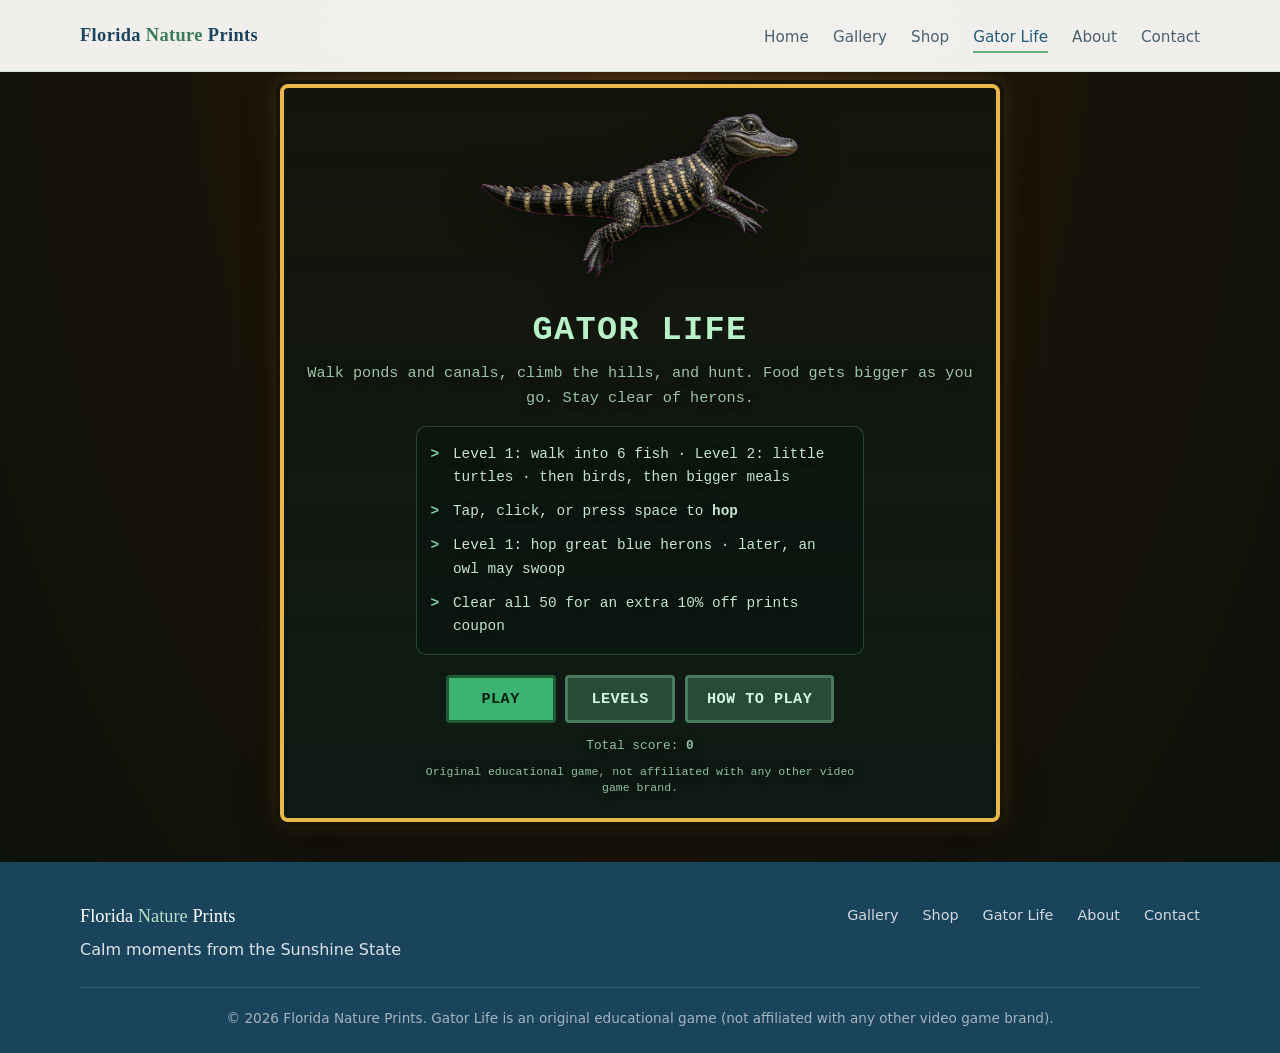
==== commit 131dc108: "Remove client-side visitor log token and public counters; drop em dashes The old visitor log wrote t" ====
--- a/offline/gator-life/index.html
+++ b/offline/gator-life/index.html
@@ -90,7 +90,7 @@
                 <strong>Hop:</strong> tap the trail, tap the big HOP pad, or press
                 space / up / W.<br />
                 <strong>Sawgrass &amp; knees:</strong> hop over them.<br />
-                <strong>Hanging moss:</strong> stay on the bank — don’t hop.<br />
+                <strong>Hanging moss:</strong> stay on the bank, don’t hop.<br />
                 <strong>Gaps &amp; logs:</strong> leap the water; land on fallen logs.<br />
                 You can hop twice in the air.<br />
                 Each level has a hunt (eat fish, catch fireflies, avoid herons).
@@ -109,7 +109,7 @@
               <strong id="global-score">0</strong>
               <br />
               <span class="legal-note"
-                >Original educational game — not affiliated with any other video game
+                >Original educational game, not affiliated with any other video game
                 brand.</span
               >
             </p>
@@ -166,7 +166,7 @@
                   id="game-canvas"
                   width="960"
                   height="440"
-                  aria-label="Gator Life trail — tap to hop"
+                  aria-label="Gator Life trail: tap to hop"
                 ></canvas>
                 <div id="goal-overlay" class="goal-overlay" role="dialog" aria-modal="true">
                   <div class="goal-card">
@@ -242,7 +242,7 @@
               </p>
               <p class="coupon-code" id="coupon-code">GATOR10</p>
               <p class="coupon-hint">
-                Open the <a href="shop.html">shop</a> — the code fills in for you.
+                Open the <a href="shop.html">shop</a>. The code fills in for you.
               </p>
             </div>
             <div class="btn-row">
--- a/offline/gator-life/css/styles.css
+++ b/offline/gator-life/css/styles.css
@@ -1,5 +1,5 @@
 /* ============================================================
-   Florida Nature Prints — soft blue & green theme
+   Florida Nature Prints - soft blue & green theme
    ============================================================ */
 
 :root {
--- a/offline/gator-life/css/game.css
+++ b/offline/gator-life/css/game.css
@@ -1,4 +1,4 @@
-/* Gator Life — original Florida wetland hop-runner (mobile-first) */
+/* Gator Life - original Florida wetland hop-runner (mobile-first) */
 
 .game-page {
   background: radial-gradient(ellipse at top, #3a2410 0%, #1a1408 45%, #0a100c 100%);
@@ -201,7 +201,7 @@
   line-height: 1.35;
 }
 
-/* Big hop pad — replaces the maze D-pad */
+/* Big hop pad - replaces the maze D-pad */
 .hop-btn {
   display: flex;
   flex-direction: column;
@@ -246,7 +246,7 @@
   filter: brightness(1.08);
 }
 
-/* D-pad — large diamond for thumbs */
+/* D-pad - large diamond for thumbs */
 .dpad {
   display: grid;
   grid-template-columns: 1fr 1fr 1fr;
@@ -398,7 +398,7 @@
   width: auto;
   max-width: min(90vw, 320px);
   object-fit: contain;
-  /* Clear hatchling — no speech bubble */
+  /* Clear hatchling - no speech bubble */
   filter: drop-shadow(0 10px 22px rgba(0, 0, 0, 0.5));
   image-rendering: auto;
   background: transparent;
@@ -664,7 +664,7 @@
   width: 100%;
 }
 
-/* Compact wildlife quiz — small card, never fills the trail */
+/* Compact wildlife quiz - small card, never fills the trail */
 .comic-overlay {
   position: absolute;
   inset: 0;
